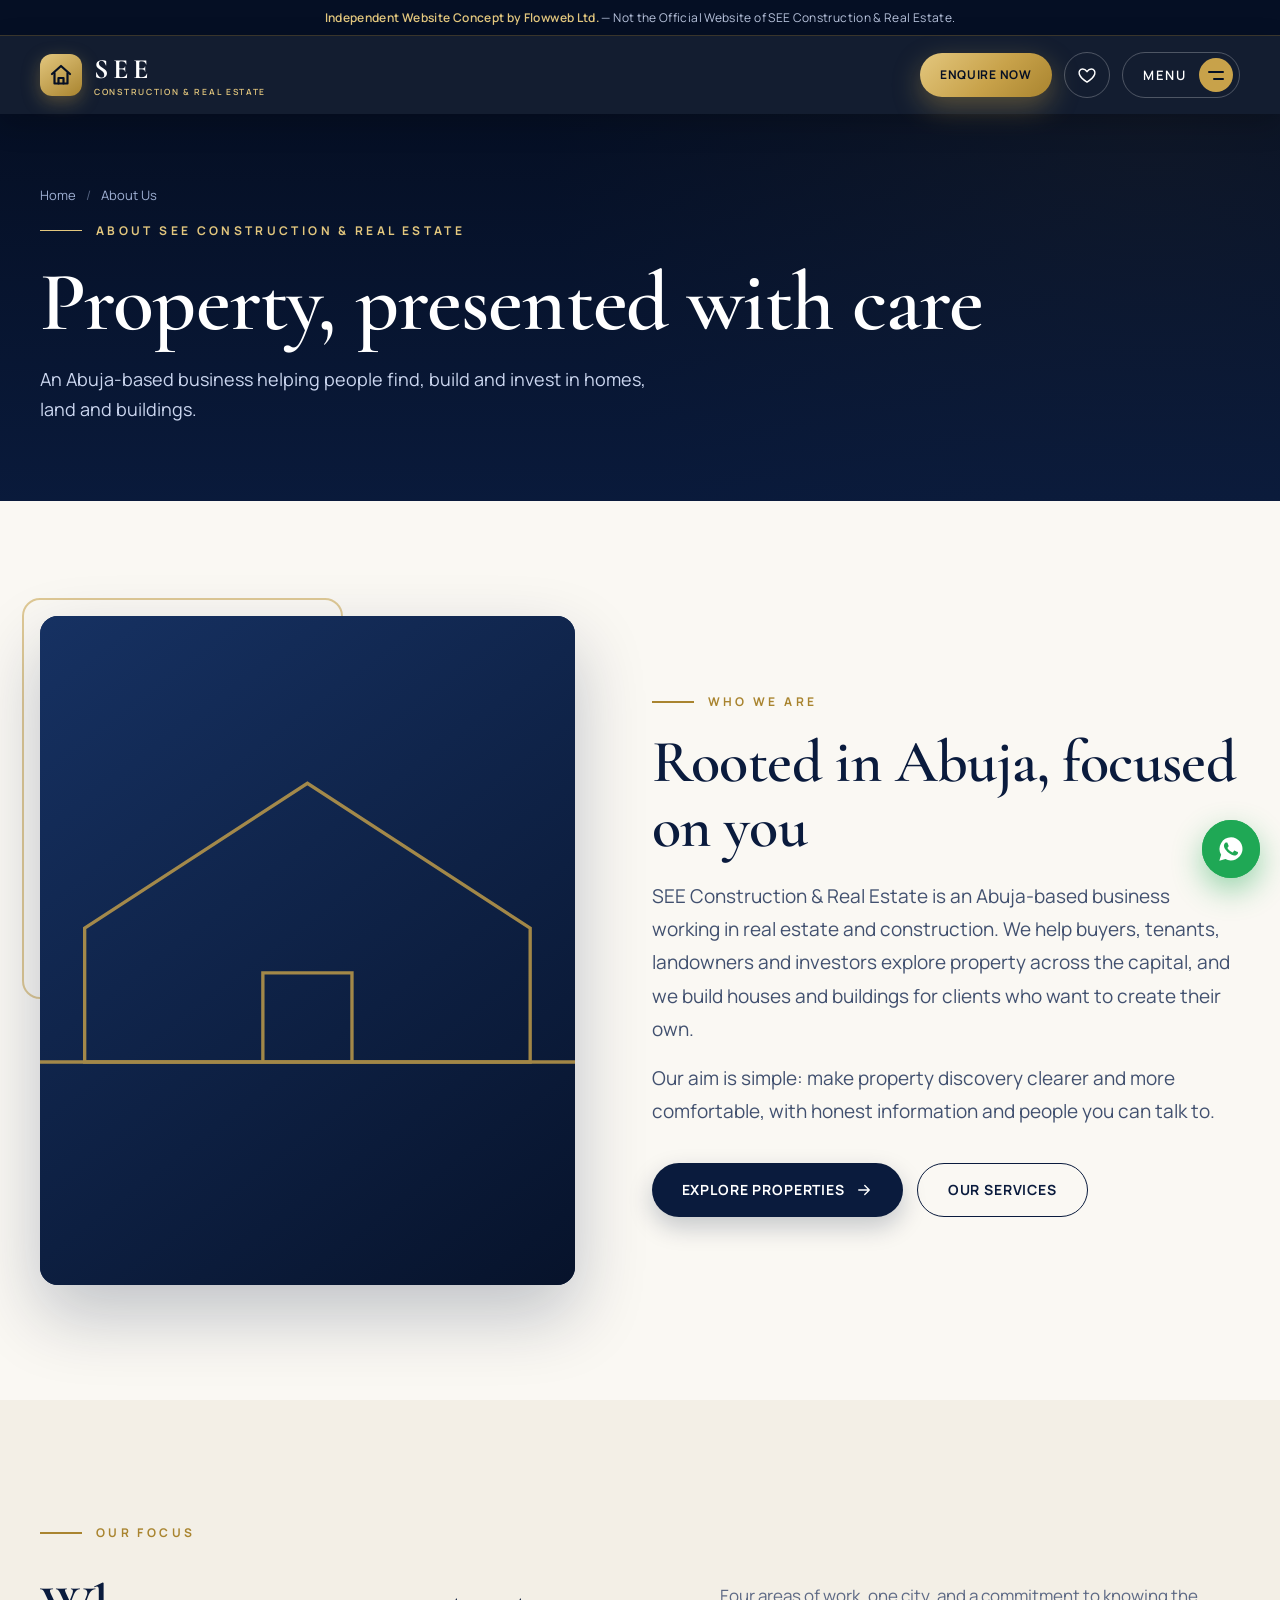
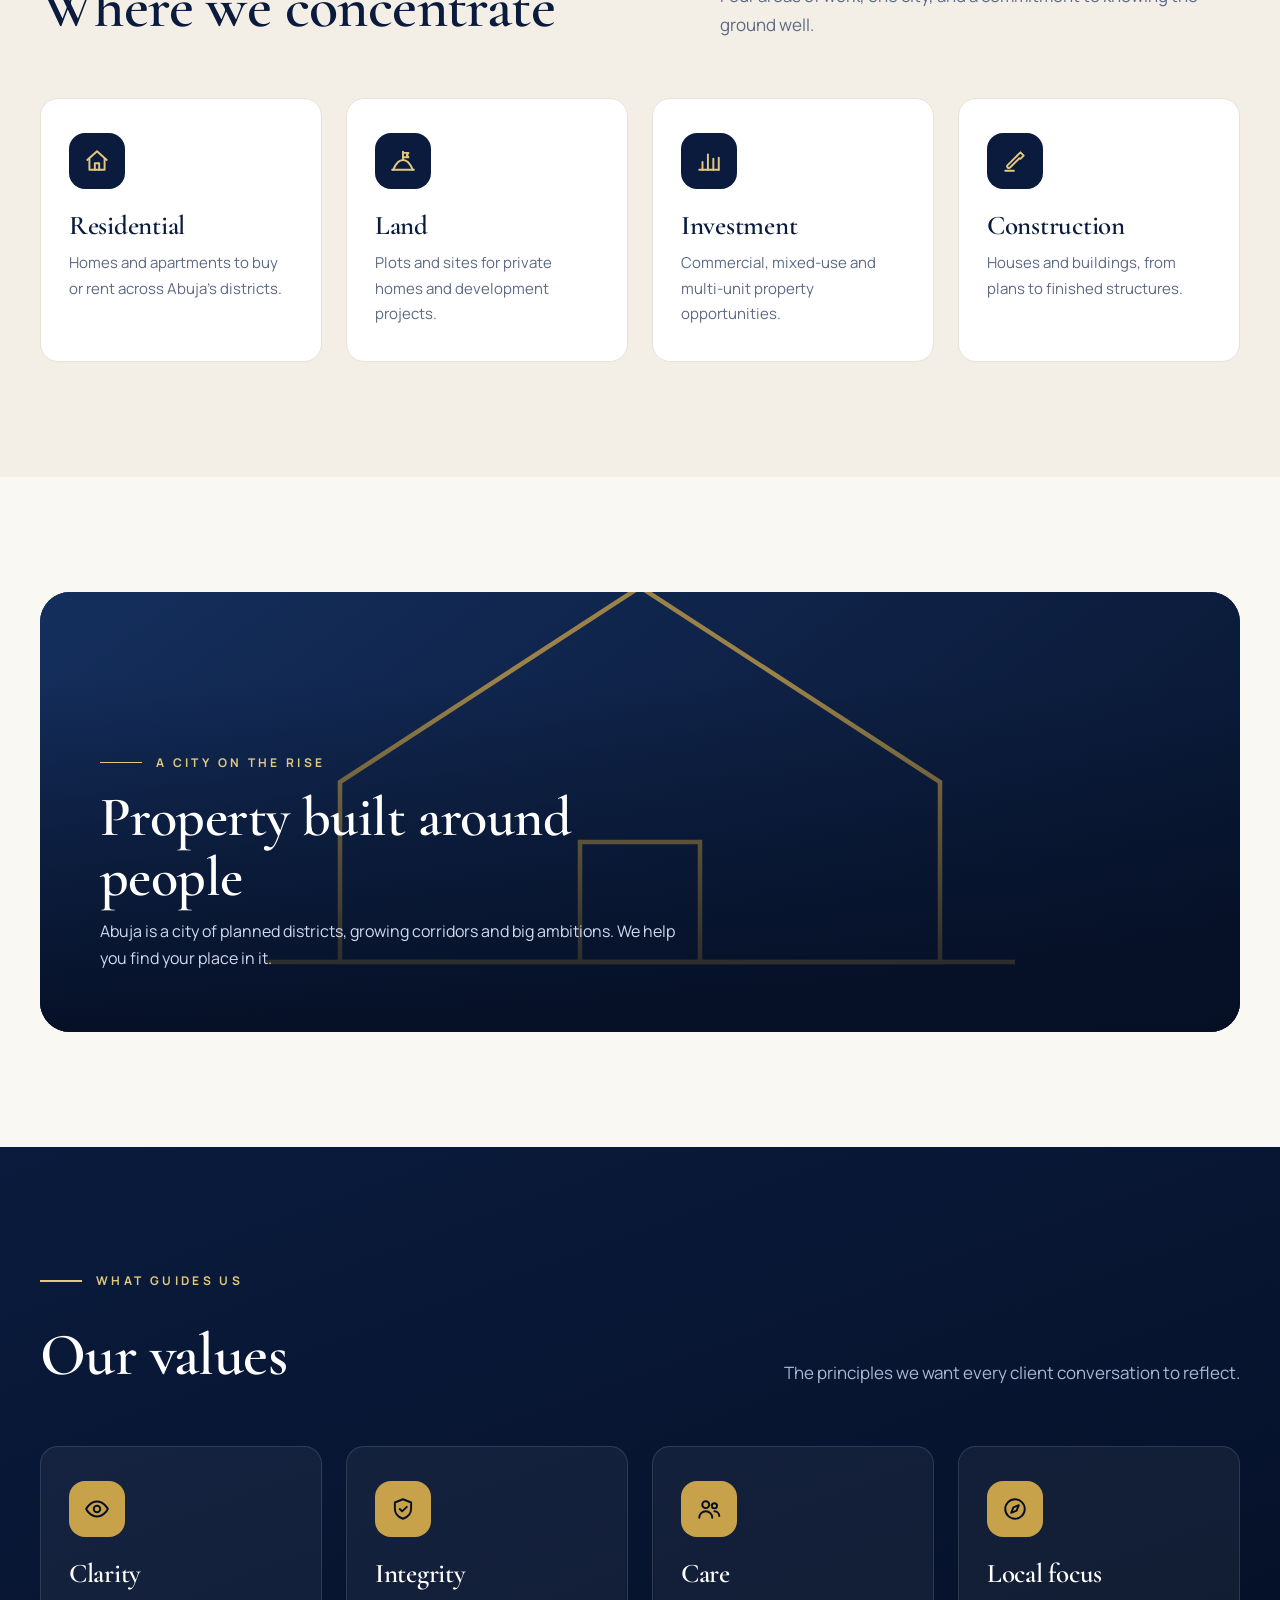
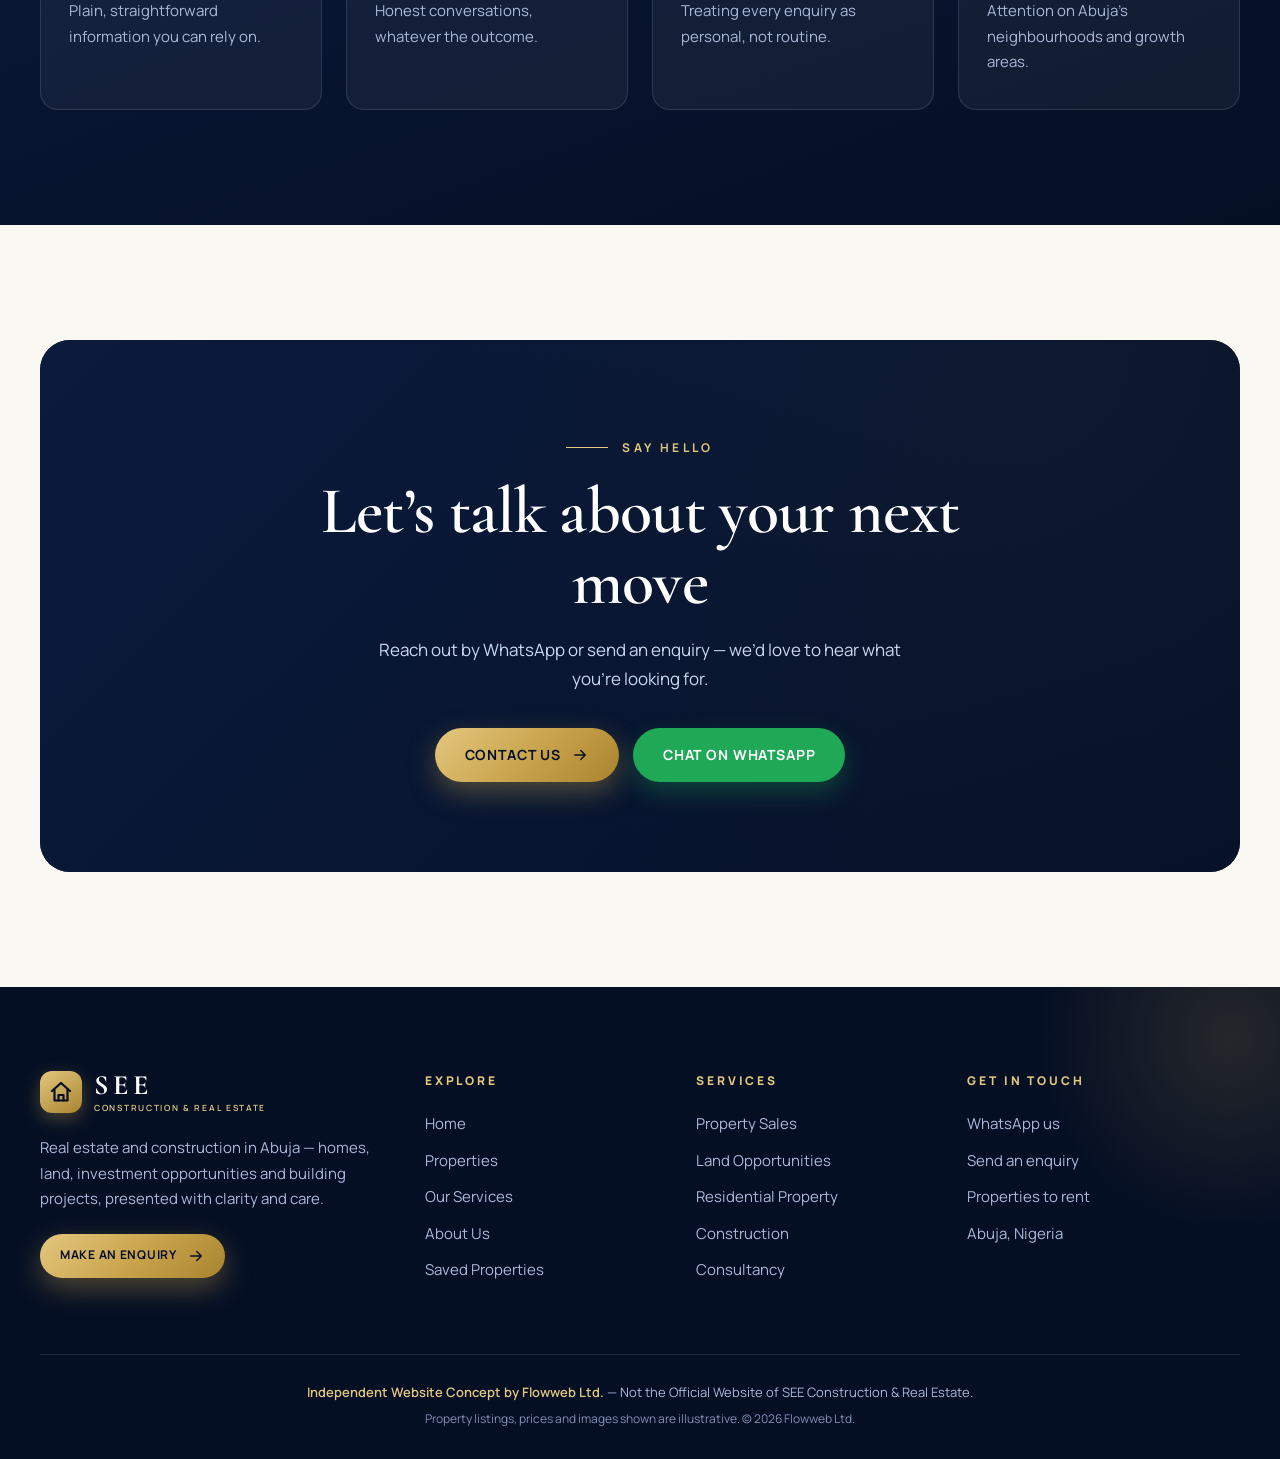
==== about.html @ 0d51b513 "Add SEE Construction & Real Estate website concept Multi-page static site: home, properties, propert" ====
<!doctype html>
<html lang="en">
<head>
<meta charset="utf-8">
<meta name="viewport" content="width=device-width,initial-scale=1,viewport-fit=cover">
<title>About Us — SEE Construction & Real Estate</title>
<meta name="description" content="SEE Construction & Real Estate is an Abuja-focused business covering real estate and the construction of houses and buildings.">
<meta name="theme-color" content="#0a1b3d">
<link rel="preconnect" href="https://fonts.googleapis.com">
<link rel="preconnect" href="https://fonts.gstatic.com" crossorigin>
<link href="https://fonts.googleapis.com/css2?family=Cormorant+Garamond:ital,wght@0,500;0,600;0,700;1,500&family=Manrope:wght@400;500;600;700;800&display=swap" rel="stylesheet">
<link rel="stylesheet" href="assets/css/styles.css">
<script>document.documentElement.classList.add('js')</script>
</head>
<body data-page="about">
<main id="main">

  <section class="page-hero" style="--hero:url('https://images.unsplash.com/photo-1613490493576-7fde63acd811?auto=format&fit=crop&w=1800&q=70')">
    <div class="container">
      <div class="crumbs"><a href="index.html">Home</a><span class="sep">/</span><span>About Us</span></div>
      <span class="eyebrow light">About SEE Construction & Real Estate</span>
      <h1>Property, presented with care</h1>
      <p>An Abuja-based business helping people find, build and invest in homes, land and buildings.</p>
    </div>
  </section>

  <!-- intro -->
  <section class="section">
    <div class="container split">
      <div class="split-media reveal">
        <div class="frame"><img src="https://images.unsplash.com/photo-1600585154340-be6161a56a0c?auto=format&fit=crop&w=1000&q=75" alt="Contemporary home exterior" loading="lazy" onerror="seeImgErr(this)"></div>
      </div>
      <div class="reveal d1">
        <span class="eyebrow">Who we are</span>
        <h2 class="h2" style="margin:18px 0 20px">Rooted in Abuja, focused on you</h2>
        <p class="lead" style="color:#41506f;margin-bottom:16px">SEE Construction &amp; Real Estate is an Abuja-based business working in real estate and construction. We help buyers, tenants, landowners and investors explore property across the capital, and we build houses and buildings for clients who want to create their own.</p>
        <p class="lead" style="color:#41506f">Our aim is simple: make property discovery clearer and more comfortable, with honest information and people you can talk to.</p>
        <div style="margin-top:34px;display:flex;gap:14px;flex-wrap:wrap">
          <a class="btn btn-navy" href="properties.html">Explore properties <i data-icon="arrow" data-cls="arr"></i></a>
          <a class="btn btn-outline" href="services.html">Our services</a>
        </div>
      </div>
    </div>
  </section>

  <!-- focus -->
  <section class="section alt">
    <div class="container">
      <div class="section-head reveal">
        <div><span class="eyebrow">Our focus</span><h2 style="margin-top:16px">Where we concentrate</h2></div>
        <p class="sub">Four areas of work, one city, and a commitment to knowing the ground well.</p>
      </div>
      <div class="values-4">
        <div class="v-card reveal d1"><div class="ico"><i data-icon="home"></i></div><h3>Residential</h3><p>Homes and apartments to buy or rent across Abuja&rsquo;s districts.</p></div>
        <div class="v-card reveal d2"><div class="ico"><i data-icon="land"></i></div><h3>Land</h3><p>Plots and sites for private homes and development projects.</p></div>
        <div class="v-card reveal d3"><div class="ico"><i data-icon="chart"></i></div><h3>Investment</h3><p>Commercial, mixed-use and multi-unit property opportunities.</p></div>
        <div class="v-card reveal d4"><div class="ico"><i data-icon="hammer"></i></div><h3>Construction</h3><p>Houses and buildings, from plans to finished structures.</p></div>
      </div>
    </div>
  </section>

  <!-- banner -->
  <section class="section">
    <div class="container">
      <div class="banner reveal">
        <img src="https://images.unsplash.com/photo-1486406146926-c627a92ad1ab?auto=format&fit=crop&w=1800&q=75" alt="Abuja-style business district architecture" loading="lazy" onerror="seeImgErr(this)">
        <div class="in">
          <span class="eyebrow light">A city on the rise</span>
          <h2>Property built around people</h2>
          <p>Abuja is a city of planned districts, growing corridors and big ambitions. We help you find your place in it.</p>
        </div>
      </div>
    </div>
  </section>

  <!-- values -->
  <section class="section dark">
    <div class="container">
      <div class="section-head reveal">
        <div><span class="eyebrow light">What guides us</span><h2 style="margin-top:16px">Our values</h2></div>
        <p class="sub">The principles we want every client conversation to reflect.</p>
      </div>
      <div class="values-4">
        <div class="v-card reveal d1" style="background:rgba(255,255,255,.05);border-color:rgba(255,255,255,.12)"><div class="ico" style="background:var(--gold);color:var(--navy-950)"><i data-icon="eye"></i></div><h3 style="color:#fff">Clarity</h3><p style="color:#a9b8d8">Plain, straightforward information you can rely on.</p></div>
        <div class="v-card reveal d2" style="background:rgba(255,255,255,.05);border-color:rgba(255,255,255,.12)"><div class="ico" style="background:var(--gold);color:var(--navy-950)"><i data-icon="shield"></i></div><h3 style="color:#fff">Integrity</h3><p style="color:#a9b8d8">Honest conversations, whatever the outcome.</p></div>
        <div class="v-card reveal d3" style="background:rgba(255,255,255,.05);border-color:rgba(255,255,255,.12)"><div class="ico" style="background:var(--gold);color:var(--navy-950)"><i data-icon="users"></i></div><h3 style="color:#fff">Care</h3><p style="color:#a9b8d8">Treating every enquiry as personal, not routine.</p></div>
        <div class="v-card reveal d4" style="background:rgba(255,255,255,.05);border-color:rgba(255,255,255,.12)"><div class="ico" style="background:var(--gold);color:var(--navy-950)"><i data-icon="compass"></i></div><h3 style="color:#fff">Local focus</h3><p style="color:#a9b8d8">Attention on Abuja&rsquo;s neighbourhoods and growth areas.</p></div>
      </div>
    </div>
  </section>

  <section class="section">
    <div class="container">
      <div class="cta reveal" style="--cta-img:url('https://images.unsplash.com/photo-1600596542815-ffad4c1539a9?auto=format&fit=crop&w=1600&q=70')">
        <span class="eyebrow light">Say hello</span>
        <h2>Let&rsquo;s talk about your next move</h2>
        <p>Reach out by WhatsApp or send an enquiry &mdash; we&rsquo;d love to hear what you&rsquo;re looking for.</p>
        <div class="row">
          <a class="btn btn-gold" href="contact.html">Contact us <i data-icon="arrow" data-cls="arr"></i></a>
          <a class="btn btn-wa" data-wa>Chat on WhatsApp</a>
        </div>
      </div>
    </div>
  </section>
</main>
<script src="assets/js/data.js"></script>
<script src="assets/js/app.js"></script>
</body>
</html>
---- assets/css/styles.css ----
/* ==========================================================
   SEE Real Estate — design system
   Navy · White · Warm Gold
   ========================================================== */
:root{
  --navy-950:#050f24;--navy-900:#0a1b3d;--navy-800:#0f2754;--navy-700:#183569;
  --gold:#c8a24a;--gold-300:#e3c77e;--gold-600:#a9842f;
  --ivory:#faf8f3;--sand:#f3efe6;--ink:#0d1930;--muted:#5d6985;--line:#e7e2d6;--white:#fff;
  --radius:18px;--radius-sm:12px;
  --shadow-sm:0 2px 10px rgba(10,27,61,.06);
  --shadow:0 14px 40px rgba(10,27,61,.12);
  --shadow-lg:0 30px 70px rgba(10,27,61,.24);
  --ease:cubic-bezier(.22,.8,.24,1);
  --serif:'Cormorant Garamond',Georgia,'Times New Roman',serif;
  --sans:'Manrope','Segoe UI',system-ui,-apple-system,sans-serif;
  --header-h:78px;
}
*,*::before,*::after{box-sizing:border-box}
html{scroll-behavior:smooth;-webkit-text-size-adjust:100%}
html.no-scroll,html.no-scroll body{overflow:hidden}
body{margin:0;font-family:var(--sans);color:var(--ink);background:var(--ivory);line-height:1.7;-webkit-font-smoothing:antialiased;overflow-x:hidden}
img{max-width:100%;display:block}
a{color:inherit;text-decoration:none}
button{font:inherit;cursor:pointer;border:0;background:none;color:inherit;padding:0}
ul{margin:0;padding:0;list-style:none}
h1,h2,h3,h4{font-family:var(--serif);font-weight:600;line-height:1.08;margin:0;color:var(--navy-900);letter-spacing:-.01em}
p{margin:0}
:focus-visible{outline:2px solid var(--gold);outline-offset:3px;border-radius:6px}
.container{width:min(1200px,calc(100% - 40px));margin-inline:auto}
.sr-only{position:absolute;width:1px;height:1px;overflow:hidden;clip:rect(0 0 0 0)}
svg.i{width:1.15em;height:1.15em;flex:none;fill:none;stroke:currentColor;stroke-width:1.8;stroke-linecap:round;stroke-linejoin:round}

/* ---------- reveal animation ---------- */
html.js .reveal{opacity:0;transform:translateY(26px);transition:opacity .9s var(--ease),transform .9s var(--ease)}
html.js .reveal.in{opacity:1;transform:none}
html.js .reveal.d1{transition-delay:.08s}html.js .reveal.d2{transition-delay:.16s}html.js .reveal.d3{transition-delay:.24s}html.js .reveal.d4{transition-delay:.32s}
@media (prefers-reduced-motion:reduce){
  html{scroll-behavior:auto}
  *{animation-duration:.01ms!important;transition-duration:.01ms!important}
  html.js .reveal{opacity:1;transform:none}
}

/* ---------- notice strip ---------- */
.notice{background:var(--navy-950);color:#b9c4dd;font-size:12px;letter-spacing:.03em;text-align:center;padding:9px 16px;line-height:1.45;border-bottom:1px solid rgba(200,162,74,.28)}
.notice b{color:var(--gold-300);font-weight:600}

/* ---------- header ---------- */
.site-header{position:sticky;top:0;z-index:60;height:var(--header-h);transition:background .45s,box-shadow .45s}
body[data-page=home] .site-header{margin-bottom:calc(var(--header-h) * -1)}
.site-header.solid{background:rgba(5,15,36,.94);-webkit-backdrop-filter:blur(14px);backdrop-filter:blur(14px);box-shadow:0 10px 30px rgba(0,0,0,.2)}
.header-inner{height:100%;display:flex;align-items:center;justify-content:space-between;gap:16px}
.logo{display:flex;align-items:center;gap:12px;color:#fff}
.logo-mark{width:42px;height:42px;border-radius:12px;display:grid;place-items:center;background:linear-gradient(145deg,var(--gold-300),var(--gold-600));color:var(--navy-950);box-shadow:0 6px 18px rgba(200,162,74,.35)}
.logo-mark svg{width:24px;height:24px;fill:none;stroke:currentColor;stroke-width:2.2;stroke-linecap:round;stroke-linejoin:round}
.logo-text{display:flex;flex-direction:column;line-height:1}
.logo-text b{font-family:var(--serif);font-size:28px;letter-spacing:.18em;font-weight:700}
.logo-text small{font-size:9.5px;letter-spacing:.42em;text-transform:uppercase;color:var(--gold-300);margin-top:5px;font-weight:600}
.header-actions{display:flex;align-items:center;gap:12px}
.hdr-saved{position:relative;width:46px;height:46px;border-radius:50%;display:grid;place-items:center;color:#fff;border:1px solid rgba(255,255,255,.25);transition:.3s}
.hdr-saved:hover{border-color:var(--gold);color:var(--gold-300)}
.hdr-saved svg.i{width:20px;height:20px}
.fav-count{position:absolute;top:-4px;right:-4px;min-width:20px;height:20px;border-radius:10px;background:var(--gold);color:var(--navy-950);font-size:11px;font-weight:800;display:grid;place-items:center;padding:0 5px;line-height:1}
.fav-count:empty,.fav-count[data-n="0"]{display:none}
.hdr-cta{display:none}
.menu-btn{display:flex;align-items:center;gap:12px;height:46px;padding:0 6px 0 20px;border-radius:30px;color:#fff;border:1px solid rgba(255,255,255,.25);font-weight:600;font-size:13px;letter-spacing:.14em;text-transform:uppercase;transition:.3s}
.menu-btn:hover{border-color:var(--gold);background:rgba(255,255,255,.06)}
.menu-btn .lines{width:34px;height:34px;border-radius:50%;background:var(--gold);display:grid;place-content:center;gap:5px}
.menu-btn .lines i{display:block;width:16px;height:2px;background:var(--navy-950);border-radius:2px;transition:.35s var(--ease)}
.menu-btn .lines i:nth-child(2){width:11px;margin-left:auto}
.menu-btn:hover .lines i:nth-child(2){width:16px}
@media (max-width:640px){.menu-btn{padding:0 6px}.menu-btn span.t{display:none}}
@media (min-width:900px){.hdr-cta{display:inline-flex}}

/* ---------- drawer ---------- */
.backdrop{position:fixed;inset:0;z-index:90;background:rgba(3,9,24,.66);-webkit-backdrop-filter:blur(5px);backdrop-filter:blur(5px);opacity:0;visibility:hidden;transition:opacity .45s,visibility .45s}
.backdrop.open{opacity:1;visibility:visible}
.drawer{position:fixed;top:0;right:0;z-index:100;height:100vh;height:100dvh;width:min(440px,92vw);background:linear-gradient(165deg,var(--navy-800),var(--navy-950) 70%);color:#fff;transform:translateX(104%);transition:transform .6s var(--ease);display:flex;flex-direction:column;padding:26px 34px 30px;box-shadow:-30px 0 80px rgba(0,0,0,.45);overflow-y:auto;visibility:hidden}
.drawer.open{transform:none;visibility:visible}
.drawer::before{content:"";position:absolute;right:-120px;top:-120px;width:340px;height:340px;border-radius:50%;background:radial-gradient(circle,rgba(200,162,74,.22),transparent 65%);pointer-events:none}
.drawer-top{display:flex;align-items:center;justify-content:space-between;margin-bottom:34px;position:relative}
.drawer-close{width:46px;height:46px;border-radius:50%;border:1px solid rgba(255,255,255,.28);display:grid;place-items:center;transition:.35s var(--ease)}
.drawer-close:hover{background:var(--gold);color:var(--navy-950);border-color:var(--gold);transform:rotate(90deg)}
.drawer nav{position:relative;flex:1}
.drawer nav a{display:flex;align-items:baseline;gap:16px;padding:15px 0;border-bottom:1px solid rgba(255,255,255,.1);font-family:var(--serif);font-size:clamp(28px,6vw,36px);font-weight:500;opacity:0;transform:translateX(30px);transition:opacity .6s var(--ease),transform .6s var(--ease),color .3s,padding .3s}
.drawer nav a small{font-family:var(--sans);font-size:11px;color:var(--gold);letter-spacing:.2em;font-weight:700;min-width:24px}
.drawer nav a:hover,.drawer nav a.active{color:var(--gold-300);padding-left:8px}
.drawer.open nav a{opacity:1;transform:none}
.drawer.open nav a:nth-child(1){transition-delay:.15s,.15s,0s,0s}
.drawer.open nav a:nth-child(2){transition-delay:.21s,.21s,0s,0s}
.drawer.open nav a:nth-child(3){transition-delay:.27s,.27s,0s,0s}
.drawer.open nav a:nth-child(4){transition-delay:.33s,.33s,0s,0s}
.drawer.open nav a:nth-child(5){transition-delay:.39s,.39s,0s,0s}
.drawer.open nav a:nth-child(6){transition-delay:.45s,.45s,0s,0s}
.drawer .fav-count{position:static;display:inline-grid;margin-left:4px;align-self:center}
.drawer-foot{position:relative;margin-top:28px;display:grid;gap:14px}
.drawer-foot p{font-size:13px;color:#9fb0d3}

/* ---------- buttons ---------- */
.btn{display:inline-flex;align-items:center;justify-content:center;gap:10px;height:54px;padding:0 30px;border-radius:40px;font-weight:700;font-size:14px;letter-spacing:.06em;text-transform:uppercase;transition:transform .35s var(--ease),box-shadow .35s,background .35s,color .35s,border-color .35s;white-space:nowrap}
.btn:hover{transform:translateY(-3px)}
.btn svg.i{width:18px;height:18px;transition:transform .35s var(--ease)}
.btn:hover svg.i.arr{transform:translateX(4px)}
.btn-gold{background:linear-gradient(135deg,var(--gold-300),var(--gold) 55%,var(--gold-600));color:var(--navy-950);box-shadow:0 10px 28px rgba(200,162,74,.38)}
.btn-gold:hover{box-shadow:0 16px 36px rgba(200,162,74,.5)}
.btn-navy{background:var(--navy-900);color:#fff;box-shadow:0 10px 24px rgba(10,27,61,.22)}
.btn-navy:hover{background:var(--navy-700)}
.btn-ghost{border:1.5px solid rgba(255,255,255,.55);color:#fff;backdrop-filter:blur(4px)}
.btn-ghost:hover{background:#fff;color:var(--navy-900);border-color:#fff}
.btn-outline{border:1.5px solid var(--navy-900);color:var(--navy-900)}
.btn-outline:hover{background:var(--navy-900);color:#fff}
.btn-wa{background:#1fa855;color:#fff;box-shadow:0 10px 24px rgba(31,168,85,.3)}
.btn-wa:hover{background:#188a45}
.btn-sm{height:44px;padding:0 20px;font-size:12px}
.btn-block{width:100%}

/* ---------- typography blocks ---------- */
.eyebrow{display:inline-flex;align-items:center;gap:14px;font-size:12px;font-weight:700;letter-spacing:.28em;text-transform:uppercase;color:var(--gold-600)}
.eyebrow::before{content:"";width:42px;height:1.5px;background:currentColor}
.eyebrow.light{color:var(--gold-300)}
.section{padding:clamp(70px,9vw,124px) 0}
.section.alt{background:var(--sand)}
.section.dark{background:linear-gradient(160deg,var(--navy-900),var(--navy-950));color:#cdd7ee}
.section.dark h2,.section.dark h3{color:#fff}
.section-head{display:flex;justify-content:space-between;align-items:flex-end;gap:30px;flex-wrap:wrap;margin-bottom:clamp(34px,5vw,58px)}
.section-head .eyebrow{margin-bottom:16px}
.section-head h2,.h2{font-size:clamp(36px,5.4vw,60px)}
.section-head p.sub{max-width:520px;color:var(--muted);font-size:17px}
.section.dark .sub{color:#a9b8d8}
.lead{font-size:clamp(16px,1.6vw,19px);line-height:1.75}

/* ---------- hero ---------- */
.hero{position:relative;min-height:100vh;min-height:100svh;display:flex;flex-direction:column;justify-content:flex-end;color:#fff;overflow:hidden;background:var(--navy-950)}
.hero-slides,.hero-overlay{position:absolute;inset:0}
.slide{position:absolute;inset:0;background-size:cover;background-position:center;background-color:var(--navy-800);opacity:0;transform:scale(1.08);transition:opacity 1.6s ease,transform 9s linear}
.slide.active{opacity:1;transform:scale(1)}
.hero-overlay{background:linear-gradient(180deg,rgba(5,15,36,.78) 0%,rgba(5,15,36,.45) 38%,rgba(5,15,36,.9) 100%),linear-gradient(90deg,rgba(5,15,36,.75),transparent 70%)}
.hero-inner{position:relative;padding-top:calc(var(--header-h) + 70px);padding-bottom:42px;max-width:1200px}
.hero h1{color:#fff;font-size:clamp(46px,8.4vw,104px);max-width:960px;font-weight:600;line-height:.98;margin:22px 0 24px}
.hero h1 em{font-style:italic;color:var(--gold-300);font-weight:500}
.hero .lead{max-width:600px;color:#dbe3f5;margin-bottom:34px}
.hero-actions{display:flex;gap:14px;flex-wrap:wrap}
.hero-anim>*{opacity:0;transform:translateY(30px);animation:rise 1s var(--ease) forwards}
.hero-anim>*:nth-child(1){animation-delay:.15s}.hero-anim>*:nth-child(2){animation-delay:.3s}.hero-anim>*:nth-child(3){animation-delay:.45s}.hero-anim>*:nth-child(4){animation-delay:.6s}
@keyframes rise{to{opacity:1;transform:none}}
.search-wrap{position:relative;padding-bottom:clamp(26px,4vw,48px)}
.search-panel{background:rgba(255,255,255,.97);color:var(--ink);border-radius:26px;padding:22px 22px 24px;box-shadow:var(--shadow-lg);display:grid;gap:18px;animation:rise 1s .8s var(--ease) both}
.seg{display:inline-flex;background:var(--sand);border-radius:40px;padding:4px;gap:2px;width:max-content;max-width:100%}
.seg label{position:relative}
.seg input{position:absolute;opacity:0;inset:0;cursor:pointer}
.seg span{display:block;padding:9px 22px;border-radius:30px;font-size:13px;font-weight:700;letter-spacing:.05em;color:var(--muted);transition:.3s}
.seg input:checked+span{background:var(--navy-900);color:#fff;box-shadow:0 6px 16px rgba(10,27,61,.25)}
.seg input:focus-visible+span{outline:2px solid var(--gold);outline-offset:2px}
.search-grid{display:grid;grid-template-columns:1.3fr 1fr 1fr auto;gap:14px;align-items:end}
@media (max-width:900px){.search-grid{grid-template-columns:1fr 1fr}.search-grid .btn{grid-column:1/-1}}
@media (max-width:560px){.search-grid{grid-template-columns:1fr}}

/* ---------- form fields ---------- */
.field{display:grid;gap:7px;text-align:left}
.field>label{font-size:11px;font-weight:800;letter-spacing:.16em;text-transform:uppercase;color:var(--muted)}
.field input,.field select,.field textarea{width:100%;height:54px;border:1.5px solid var(--line);border-radius:14px;background:#fff;padding:0 16px;font:inherit;font-size:15px;color:var(--ink);transition:border-color .3s,box-shadow .3s;appearance:none;-webkit-appearance:none}
.field select{background-image:url("data:image/svg+xml;utf8,<svg xmlns='http://www.w3.org/2000/svg' width='14' height='14' viewBox='0 0 24 24' fill='none' stroke='%230a1b3d' stroke-width='2.4' stroke-linecap='round' stroke-linejoin='round'><path d='m6 9 6 6 6-6'/></svg>");background-repeat:no-repeat;background-position:right 16px center;padding-right:40px}
.field textarea{height:auto;min-height:140px;padding:14px 16px;resize:vertical}
.field input:focus,.field select:focus,.field textarea:focus{outline:0;border-color:var(--gold);box-shadow:0 0 0 4px rgba(200,162,74,.18)}
.field-icon{position:relative}
.field-icon svg.i{position:absolute;left:16px;top:50%;transform:translateY(-50%);color:var(--muted);pointer-events:none;width:18px;height:18px}
.field-icon input{padding-left:46px}

/* ---------- category cards ---------- */
.cat-grid{display:grid;grid-template-columns:repeat(3,1fr);gap:26px}
@media (max-width:900px){.cat-grid{grid-template-columns:1fr}}
.cat-card{position:relative;border-radius:var(--radius);overflow:hidden;aspect-ratio:4/5;display:flex;align-items:flex-end;color:#fff;box-shadow:var(--shadow);background:var(--navy-800)}
@media (max-width:900px){.cat-card{aspect-ratio:16/11}}
.cat-card img{position:absolute;inset:0;width:100%;height:100%;object-fit:cover;transition:transform 1.2s var(--ease)}
.cat-card::after{content:"";position:absolute;inset:0;background:linear-gradient(180deg,rgba(5,15,36,.05) 30%,rgba(5,15,36,.92));transition:opacity .4s}
.cat-card:hover img{transform:scale(1.07)}
.cat-body{position:relative;z-index:2;padding:30px;width:100%}
.cat-body .ico{width:50px;height:50px;border-radius:14px;background:rgba(255,255,255,.14);-webkit-backdrop-filter:blur(8px);backdrop-filter:blur(8px);display:grid;place-items:center;color:var(--gold-300);margin-bottom:16px;border:1px solid rgba(255,255,255,.2)}
.cat-body .ico svg{width:24px;height:24px}
.cat-body h3{color:#fff;font-size:34px;margin-bottom:8px}
.cat-body p{color:#d3dcf0;font-size:15px;max-width:330px}
.cat-link{display:inline-flex;align-items:center;gap:8px;margin-top:16px;color:var(--gold-300);font-weight:700;font-size:13px;letter-spacing:.12em;text-transform:uppercase}
.cat-link svg{transition:transform .35s var(--ease)}
.cat-card:hover .cat-link svg{transform:translateX(6px)}

/* ---------- property cards ---------- */
.grid-3{display:grid;grid-template-columns:repeat(auto-fill,minmax(min(100%,330px),1fr));gap:28px}
.card{position:relative;background:#fff;border-radius:var(--radius);overflow:hidden;box-shadow:var(--shadow-sm);border:1px solid var(--line);transition:transform .5s var(--ease),box-shadow .5s var(--ease)}
.card:hover{transform:translateY(-8px);box-shadow:var(--shadow)}
.card-media{display:block;position:relative;aspect-ratio:4/3;overflow:hidden;background:var(--navy-800)}
.card-media img{width:100%;height:100%;object-fit:cover;transition:transform 1.1s var(--ease)}
.card:hover .card-media img{transform:scale(1.08)}
.card-media::after{content:"";position:absolute;inset:0;background:linear-gradient(180deg,transparent 55%,rgba(5,15,36,.5))}
.badges{position:absolute;left:14px;top:14px;display:flex;gap:8px;z-index:2}
.badge{padding:6px 13px;border-radius:30px;font-size:11px;font-weight:800;letter-spacing:.1em;text-transform:uppercase;line-height:1.3}
.badge-gold{background:var(--gold);color:var(--navy-950)}
.badge-glass{background:rgba(5,15,36,.55);color:#fff;-webkit-backdrop-filter:blur(8px);backdrop-filter:blur(8px);border:1px solid rgba(255,255,255,.22)}
.fav-btn{width:42px;height:42px;border-radius:50%;display:grid;place-items:center;background:rgba(255,255,255,.95);color:var(--navy-900);box-shadow:0 6px 18px rgba(0,0,0,.18);transition:transform .35s var(--ease),background .3s,color .3s}
.fav-btn:hover{transform:scale(1.1)}
.fav-btn svg{width:20px;height:20px;fill:none;stroke:currentColor;stroke-width:1.9;stroke-linecap:round;stroke-linejoin:round;transition:.3s}
.fav-btn.on{background:var(--gold);color:var(--navy-950)}
.fav-btn.on svg{fill:currentColor}
.fav-btn.pop{animation:pop .5s var(--ease)}
@keyframes pop{40%{transform:scale(1.3)}}
.card>.fav-btn{position:absolute;right:14px;top:14px;z-index:3}
.card-body{padding:22px 24px 24px}
.loc{display:flex;align-items:center;gap:7px;font-size:13px;color:var(--muted);font-weight:600}
.loc svg{color:var(--gold-600);width:16px;height:16px}
.card h3{font-size:27px;margin:8px 0 14px}
.card h3 a:hover{color:var(--navy-700)}
.facts{display:flex;flex-wrap:wrap;gap:8px 18px;font-size:13.5px;color:var(--muted);padding-bottom:16px;border-bottom:1px solid var(--line)}
.facts li{display:flex;align-items:center;gap:7px}
.facts svg{color:var(--navy-700);width:17px;height:17px}
.card-foot{display:flex;align-items:center;justify-content:space-between;gap:12px;padding-top:16px}
.price{font-family:var(--serif);font-size:25px;font-weight:700;color:var(--navy-900);line-height:1.1}
.price small{font-family:var(--sans);font-size:12px;color:var(--muted);font-weight:600;margin-left:3px}
.price.enq{font-size:19px;color:var(--gold-600);font-style:italic}

/* ---------- districts ---------- */
.chips{display:flex;flex-wrap:wrap;gap:12px}
.chip{display:inline-flex;align-items:center;gap:8px;padding:12px 22px;border-radius:40px;background:#fff;border:1.5px solid var(--line);font-weight:700;font-size:14px;color:var(--navy-900);transition:.35s var(--ease)}
.chip:hover,.chip.on{background:var(--navy-900);color:#fff;border-color:var(--navy-900);transform:translateY(-3px);box-shadow:0 10px 22px rgba(10,27,61,.2)}
.chip svg{color:var(--gold-600);width:16px;height:16px}
.chip:hover svg,.chip.on svg{color:var(--gold-300)}

/* ---------- value / features ---------- */
.split{display:grid;grid-template-columns:1fr 1.1fr;gap:clamp(36px,6vw,90px);align-items:center}
@media (max-width:900px){.split{grid-template-columns:1fr}}
.split.rev .split-media{order:2}
@media (max-width:900px){.split.rev .split-media{order:0}}
.split-media{position:relative}
.split-media .frame{border-radius:var(--radius);overflow:hidden;aspect-ratio:4/5;box-shadow:var(--shadow-lg);background:var(--navy-800)}
.split-media .frame img{width:100%;height:100%;object-fit:cover}
.split-media::before{content:"";position:absolute;inset:-18px auto auto -18px;width:60%;height:60%;border:2px solid var(--gold);border-radius:var(--radius);z-index:-1;opacity:.55}
.float-tag{position:absolute;right:-14px;bottom:30px;background:var(--navy-900);color:#fff;border-radius:16px;padding:18px 22px;box-shadow:var(--shadow);max-width:240px;border:1px solid rgba(200,162,74,.4)}
.float-tag b{display:block;font-family:var(--serif);font-size:24px;color:var(--gold-300);line-height:1.1;margin-bottom:4px}
.float-tag span{font-size:13px;color:#b9c6e4}
@media (max-width:560px){.float-tag{right:10px;left:10px;max-width:none}}
.value-grid{display:grid;grid-template-columns:repeat(2,1fr);gap:22px;margin-top:34px}
@media (max-width:560px){.value-grid{grid-template-columns:1fr}}
.value{display:flex;gap:16px}
.value .ico{width:52px;height:52px;flex:none;border-radius:16px;background:rgba(200,162,74,.14);border:1px solid rgba(200,162,74,.4);display:grid;place-items:center;color:var(--gold-600)}
.section.dark .value .ico{color:var(--gold-300)}
.value h4{font-size:23px;margin-bottom:4px}
.section.dark .value h4{color:#fff}
.value p{font-size:14.5px;color:var(--muted)}
.section.dark .value p{color:#a9b8d8}
.values-4{display:grid;grid-template-columns:repeat(4,1fr);gap:24px}
@media (max-width:1000px){.values-4{grid-template-columns:repeat(2,1fr)}}
@media (max-width:560px){.values-4{grid-template-columns:1fr}}
.v-card{background:#fff;border:1px solid var(--line);border-radius:var(--radius);padding:34px 28px;transition:.5s var(--ease);position:relative;overflow:hidden}
.v-card::after{content:"";position:absolute;left:0;top:0;height:3px;width:0;background:var(--gold);transition:width .6s var(--ease)}
.v-card:hover{transform:translateY(-8px);box-shadow:var(--shadow)}
.v-card:hover::after{width:100%}
.v-card .ico{width:56px;height:56px;border-radius:16px;background:var(--navy-900);color:var(--gold-300);display:grid;place-items:center;margin-bottom:22px}
.v-card .ico svg{width:26px;height:26px}
.v-card h3{font-size:27px;margin-bottom:10px}
.v-card p{color:var(--muted);font-size:15px}

/* ---------- steps ---------- */
.steps{display:grid;gap:0;margin-top:30px}
.step{display:grid;grid-template-columns:64px 1fr;gap:20px;padding:24px 0;border-top:1px solid var(--line)}
.step:last-child{border-bottom:1px solid var(--line)}
.step .n{font-family:var(--serif);font-size:48px;color:var(--gold);line-height:1;font-weight:500}
.step h4{font-size:25px;margin-bottom:4px}
.step p{color:var(--muted);font-size:15px}

/* ---------- CTA band ---------- */
.cta{position:relative;border-radius:30px;overflow:hidden;padding:clamp(44px,7vw,92px) clamp(26px,6vw,80px);color:#fff;background:var(--navy-900);isolation:isolate;text-align:center}
.cta::before{content:"";position:absolute;inset:0;z-index:-2;background:var(--cta-img,none) center/cover}
.cta::after{content:"";position:absolute;inset:0;z-index:-1;background:linear-gradient(135deg,rgba(10,27,61,.93),rgba(5,15,36,.88)),radial-gradient(circle at 85% 10%,rgba(200,162,74,.35),transparent 55%)}
.cta h2{color:#fff;font-size:clamp(36px,5.6vw,66px);max-width:780px;margin:18px auto 18px}
.cta p{max-width:560px;margin:0 auto 34px;color:#cbd6ef;font-size:17px}
.cta .row{display:flex;justify-content:center;gap:14px;flex-wrap:wrap}

/* ---------- page hero (inner) ---------- */
.page-hero{position:relative;background:var(--navy-950);color:#fff;padding:calc(var(--header-h) * 0 + 70px) 0 76px;overflow:hidden;isolation:isolate}
.page-hero::before{content:"";position:absolute;inset:0;z-index:-2;background:var(--hero,none) center/cover;opacity:.5}
.page-hero::after{content:"";position:absolute;inset:0;z-index:-1;background:linear-gradient(180deg,rgba(5,15,36,.82),rgba(10,27,61,.92)),radial-gradient(circle at 90% 0%,rgba(200,162,74,.28),transparent 50%)}
.page-hero h1{color:#fff;font-size:clamp(42px,7vw,84px);margin:16px 0 16px}
.page-hero p{max-width:620px;color:#cbd6ef;font-size:18px}
.crumbs{display:flex;gap:10px;align-items:center;font-size:13px;color:#9fb0d3;margin-bottom:6px;flex-wrap:wrap}
.crumbs a:hover{color:var(--gold-300)}
.crumbs span.sep{opacity:.5}

/* ---------- filters ---------- */
.filters{background:#fff;border:1px solid var(--line);border-radius:22px;padding:22px;box-shadow:var(--shadow);margin-top:-46px;position:relative;z-index:5;display:grid;gap:18px}
.filter-grid{display:grid;grid-template-columns:1.6fr repeat(4,1fr);gap:14px}
@media (max-width:1100px){.filter-grid{grid-template-columns:repeat(3,1fr)}.filter-grid .field:first-child{grid-column:1/-1}}
@media (max-width:640px){.filter-grid{grid-template-columns:1fr 1fr}}
@media (max-width:420px){.filter-grid{grid-template-columns:1fr}}
.filter-top{display:flex;justify-content:space-between;align-items:center;gap:14px;flex-wrap:wrap}
.type-tabs{display:flex;gap:8px;flex-wrap:wrap}
.tab{padding:10px 20px;border-radius:30px;font-size:13px;font-weight:700;color:var(--muted);background:var(--sand);transition:.3s}
.tab:hover{color:var(--navy-900)}
.tab.on{background:var(--navy-900);color:#fff}
.results-bar{display:flex;justify-content:space-between;align-items:center;gap:12px;margin:44px 0 28px;flex-wrap:wrap}
.results-bar h2{font-size:34px}
.link-btn{font-weight:700;font-size:13px;letter-spacing:.1em;text-transform:uppercase;color:var(--navy-700);border-bottom:1.5px solid var(--gold);padding-bottom:2px}
.link-btn:hover{color:var(--gold-600)}
.empty{text-align:center;padding:70px 24px;background:#fff;border:1.5px dashed var(--line);border-radius:var(--radius);max-width:640px;margin:20px auto}
.empty .ico{width:72px;height:72px;border-radius:50%;background:var(--sand);color:var(--gold-600);display:grid;place-items:center;margin:0 auto 20px}
.empty .ico svg{width:32px;height:32px}
.empty h3{font-size:34px;margin-bottom:10px}
.empty p{color:var(--muted);margin-bottom:24px}

/* ---------- property detail ---------- */
.detail-top{padding:34px 0 24px}
.detail-top .crumbs{color:var(--muted)}
.detail-top .crumbs a:hover{color:var(--navy-900)}
.detail-title{display:flex;justify-content:space-between;align-items:flex-end;gap:24px;flex-wrap:wrap;margin-top:14px}
.detail-title h1{font-size:clamp(38px,6vw,68px);margin:12px 0 10px}
.badges.inline{position:static}
.detail-price{text-align:right}
.detail-price .price{font-size:clamp(30px,4vw,44px)}
.gallery{display:grid;gap:14px}
.g-main{position:relative;border-radius:var(--radius);overflow:hidden;aspect-ratio:16/9;background:var(--navy-800);box-shadow:var(--shadow);cursor:zoom-in}
@media (max-width:640px){.g-main{aspect-ratio:4/3}}
.g-main img{width:100%;height:100%;object-fit:cover;transition:opacity .5s,transform 1.2s var(--ease)}
.g-main:hover img{transform:scale(1.03)}
.g-arrow{position:absolute;top:50%;transform:translateY(-50%);width:50px;height:50px;border-radius:50%;background:rgba(255,255,255,.95);color:var(--navy-900);display:grid;place-items:center;box-shadow:0 8px 22px rgba(0,0,0,.25);transition:.3s;z-index:3}
.g-arrow:hover{background:var(--gold)}
.g-arrow.prev{left:16px}.g-arrow.next{right:16px}
.g-count{position:absolute;right:16px;bottom:16px;background:rgba(5,15,36,.65);-webkit-backdrop-filter:blur(8px);backdrop-filter:blur(8px);color:#fff;border-radius:30px;padding:6px 14px;font-size:13px;font-weight:700;z-index:3}
.g-thumbs{display:grid;grid-template-columns:repeat(4,1fr);gap:12px}
.g-thumb{border-radius:14px;overflow:hidden;aspect-ratio:16/10;opacity:.62;border:2px solid transparent;transition:.35s;background:var(--navy-800)}
.g-thumb img{width:100%;height:100%;object-fit:cover}
.g-thumb:hover{opacity:1}
.g-thumb.on{opacity:1;border-color:var(--gold)}
.detail-grid{display:grid;grid-template-columns:1fr 380px;gap:clamp(30px,5vw,64px);margin-top:46px;align-items:start}
@media (max-width:1000px){.detail-grid{grid-template-columns:1fr}}
.panel{background:#fff;border:1px solid var(--line);border-radius:var(--radius);padding:30px;box-shadow:var(--shadow-sm)}
.detail-main h2{font-size:34px;margin-bottom:14px}
.detail-main .block{margin-bottom:44px}
.detail-main .block>p{color:#41506f;font-size:17px;margin-bottom:12px}
.key-facts{display:grid;grid-template-columns:repeat(auto-fit,minmax(130px,1fr));gap:14px}
.kf{background:var(--sand);border-radius:14px;padding:18px}
.kf svg{color:var(--gold-600);width:22px;height:22px;margin-bottom:8px}
.kf b{display:block;font-family:var(--serif);font-size:24px;color:var(--navy-900);line-height:1.1}
.kf span{font-size:12px;letter-spacing:.1em;text-transform:uppercase;color:var(--muted);font-weight:700}
.feature-list{display:grid;grid-template-columns:repeat(2,1fr);gap:12px 24px}
@media (max-width:560px){.feature-list{grid-template-columns:1fr}}
.feature-list li{display:flex;align-items:center;gap:12px;font-size:15.5px;padding:10px 0;border-bottom:1px solid var(--line)}
.feature-list svg{color:var(--gold-600);width:20px;height:20px}
.enquiry-card{position:sticky;top:calc(var(--header-h) + 20px);background:linear-gradient(165deg,var(--navy-800),var(--navy-950));color:#fff;border-radius:var(--radius);padding:32px;box-shadow:var(--shadow-lg);display:grid;gap:14px;border:1px solid rgba(200,162,74,.35)}
.enquiry-card h3{color:#fff;font-size:30px}
.enquiry-card p{color:#b4c2e0;font-size:15px}
.enquiry-card .price{color:var(--gold-300);font-size:34px}
.enquiry-card .price.enq{font-size:26px}
.enquiry-card .btn-ghost{height:50px}
.save-row{display:flex;align-items:center;justify-content:center;gap:10px;color:#fff;border:1.5px solid rgba(255,255,255,.35);border-radius:40px;height:50px;font-weight:700;font-size:13px;letter-spacing:.08em;text-transform:uppercase;transition:.3s}
.save-row:hover{border-color:var(--gold)}
.save-row.on{background:var(--gold);color:var(--navy-950);border-color:var(--gold)}
.save-row svg{width:19px;height:19px;fill:none;stroke:currentColor;stroke-width:1.9}
.save-row.on svg{fill:currentColor}

/* ---------- lightbox ---------- */
.lightbox{position:fixed;inset:0;z-index:200;background:rgba(3,9,24,.94);display:grid;place-items:center;opacity:0;visibility:hidden;transition:.4s}
.lightbox.open{opacity:1;visibility:visible}
.lightbox img{max-width:min(1200px,92vw);max-height:84vh;border-radius:14px;box-shadow:var(--shadow-lg)}
.lightbox .g-arrow.prev{left:18px}.lightbox .g-arrow.next{right:18px}
.lb-close{position:absolute;right:18px;top:18px;width:48px;height:48px;border-radius:50%;background:rgba(255,255,255,.14);color:#fff;display:grid;place-items:center;transition:.3s;z-index:5}
.lb-close:hover{background:var(--gold);color:var(--navy-950)}

/* ---------- services ---------- */
.subnav{position:sticky;top:var(--header-h);z-index:30;background:rgba(250,248,243,.94);-webkit-backdrop-filter:blur(12px);backdrop-filter:blur(12px);border-bottom:1px solid var(--line)}
.subnav .container{display:flex;gap:10px;overflow-x:auto;padding:14px 0;scrollbar-width:none}
.subnav .container::-webkit-scrollbar{display:none}
.subnav a{flex:none;padding:9px 20px;border-radius:30px;font-size:13px;font-weight:700;color:var(--navy-900);background:#fff;border:1.5px solid var(--line);transition:.3s}
.subnav a:hover{background:var(--navy-900);color:#fff;border-color:var(--navy-900)}
.svc{scroll-margin-top:calc(var(--header-h) + 70px)}
.svc-list{display:grid;gap:12px;margin:24px 0 30px}
.svc-list li{display:flex;gap:12px;align-items:flex-start;color:#3d4c6c}
.svc-list svg{color:var(--gold-600);margin-top:4px;flex:none}
.svc-num{font-family:var(--serif);font-size:72px;line-height:.8;color:rgba(200,162,74,.55);font-weight:500;display:block;margin-bottom:6px}
.svc h2{font-size:clamp(36px,4.6vw,54px);margin-bottom:16px}
.svc .lead{color:#41506f}
.svc-note{font-size:13px;color:var(--muted);font-style:italic;margin-top:-10px;margin-bottom:26px}
.svc+.svc{margin-top:clamp(70px,9vw,120px)}

/* ---------- about ---------- */
.banner{position:relative;border-radius:30px;overflow:hidden;min-height:440px;display:flex;align-items:flex-end;color:#fff;isolation:isolate;background:var(--navy-800)}
.banner img{position:absolute;inset:0;width:100%;height:100%;object-fit:cover;z-index:-2}
.banner::after{content:"";position:absolute;inset:0;z-index:-1;background:linear-gradient(180deg,rgba(5,15,36,.05) 20%,rgba(5,15,36,.92))}
.banner .in{padding:clamp(28px,5vw,60px);max-width:720px}
.banner h2{color:#fff;font-size:clamp(34px,5vw,56px);margin:14px 0 10px}
.banner p{color:#d1daf0}

/* ---------- contact ---------- */
.contact-grid{display:grid;grid-template-columns:1.15fr .85fr;gap:clamp(28px,4vw,56px);align-items:start}
@media (max-width:960px){.contact-grid{grid-template-columns:1fr}}
.form-card{background:#fff;border:1px solid var(--line);border-radius:26px;padding:clamp(24px,4vw,44px);box-shadow:var(--shadow)}
.form-card h2{font-size:clamp(32px,4vw,44px);margin-bottom:8px}
.form-card>p{color:var(--muted);margin-bottom:26px}
.form-grid{display:grid;grid-template-columns:1fr 1fr;gap:16px}
.form-grid .full{grid-column:1/-1}
@media (max-width:560px){.form-grid{grid-template-columns:1fr}}
.form-success{display:none;margin-top:20px;background:rgba(31,168,85,.09);border:1.5px solid rgba(31,168,85,.45);border-radius:16px;padding:18px 20px;color:#14663a;font-size:15px}
.form-success.show{display:block;animation:rise .6s var(--ease)}
.form-success .btn{margin-top:14px}
.info-card{display:flex;gap:18px;align-items:flex-start;background:#fff;border:1px solid var(--line);border-radius:var(--radius);padding:24px;transition:.4s var(--ease)}
a.info-card:hover{transform:translateY(-5px);box-shadow:var(--shadow);border-color:var(--gold)}
.info-card .ico{width:52px;height:52px;border-radius:15px;flex:none;background:var(--navy-900);color:var(--gold-300);display:grid;place-items:center}
.info-card .ico.wa{background:#1fa855;color:#fff}
.info-card h4{font-size:23px;margin-bottom:2px}
.info-card p{font-size:14.5px;color:var(--muted)}
.info-stack{display:grid;gap:16px}
.map-card{border-radius:var(--radius);overflow:hidden;position:relative;min-height:240px;background:linear-gradient(135deg,var(--navy-800),var(--navy-950));color:#fff;display:grid;place-items:center;text-align:center;padding:30px;border:1px solid rgba(200,162,74,.3)}
.map-card::before{content:"";position:absolute;inset:0;background-image:linear-gradient(rgba(255,255,255,.05) 1px,transparent 1px),linear-gradient(90deg,rgba(255,255,255,.05) 1px,transparent 1px);background-size:34px 34px;mask-image:radial-gradient(circle,#000 30%,transparent 78%);-webkit-mask-image:radial-gradient(circle,#000 30%,transparent 78%)}
.map-card>*{position:relative}
.pin{width:58px;height:58px;border-radius:50% 50% 50% 0;transform:rotate(-45deg);background:var(--gold);display:grid;place-items:center;margin:0 auto 22px;box-shadow:0 0 0 10px rgba(200,162,74,.18)}
.pin i{width:18px;height:18px;border-radius:50%;background:var(--navy-950)}
.map-card h4{color:#fff;font-size:28px;margin-bottom:4px}
.map-card p{color:#b4c2e0;font-size:14.5px}

/* ---------- saved ---------- */
.saved-bar{display:flex;gap:12px;flex-wrap:wrap}

/* ---------- footer ---------- */
.site-footer{background:var(--navy-950);color:#a9b8d8;padding:84px 0 0;margin-top:0;position:relative;overflow:hidden}
.site-footer::before{content:"";position:absolute;right:-160px;top:-160px;width:420px;height:420px;border-radius:50%;background:radial-gradient(circle,rgba(200,162,74,.16),transparent 65%)}
.foot-grid{display:grid;grid-template-columns:1.5fr 1fr 1fr 1.2fr;gap:44px;position:relative}
@media (max-width:960px){.foot-grid{grid-template-columns:1fr 1fr}}
@media (max-width:560px){.foot-grid{grid-template-columns:1fr}}
.foot-grid h5{font-family:var(--sans);font-size:12px;letter-spacing:.24em;text-transform:uppercase;color:var(--gold-300);margin:0 0 20px;font-weight:800}
.foot-grid li{margin-bottom:11px;font-size:15px}
.foot-grid a:hover{color:var(--gold-300)}
.foot-brand p{margin:22px 0;max-width:340px;font-size:15px}
.foot-bottom{margin-top:60px;border-top:1px solid rgba(255,255,255,.1);padding:26px 0 30px;font-size:13px;display:flex;flex-direction:column;gap:6px;text-align:center;position:relative}
.foot-bottom b{color:var(--gold-300);font-weight:600}
.foot-bottom small{color:#7f90b6;font-size:12px}

/* ---------- floating whatsapp + toast ---------- */
.fab{position:fixed;right:20px;bottom:22px;z-index:70;width:58px;height:58px;border-radius:50%;background:#1fa855;color:#fff;display:grid;place-items:center;box-shadow:0 12px 30px rgba(31,168,85,.45);transition:.35s var(--ease)}
.fab:hover{transform:scale(1.1) translateY(-3px)}
.fab svg{width:28px;height:28px;fill:currentColor;stroke:none}
.fab::after{content:"";position:absolute;inset:0;border-radius:50%;border:2px solid #1fa855;animation:ping 2.6s infinite}
@keyframes ping{0%{transform:scale(1);opacity:.7}100%{transform:scale(1.7);opacity:0}}
.toast{position:fixed;left:50%;bottom:28px;z-index:120;transform:translate(-50%,30px);background:var(--navy-900);color:#fff;border:1px solid rgba(200,162,74,.5);padding:14px 20px;border-radius:40px;box-shadow:var(--shadow-lg);display:flex;align-items:center;gap:14px;font-size:14px;font-weight:600;opacity:0;visibility:hidden;transition:.5s var(--ease);max-width:calc(100vw - 32px)}
.toast.show{opacity:1;visibility:visible;transform:translate(-50%,0)}
.toast a{color:var(--gold-300);font-weight:800;border-bottom:1px solid currentColor;white-space:nowrap}
.toast svg{color:var(--gold-300);flex:none}
@media (max-width:640px){.fab{bottom:88px}.toast{bottom:22px}}

/* longer wordmark */
.logo-text small{letter-spacing:.2em;font-size:8.5px;white-space:nowrap}
@media (max-width:480px){.logo-text small{letter-spacing:.1em;font-size:7.5px}.logo-text b{font-size:25px}.logo{gap:9px}.logo-mark{width:38px;height:38px}}
@media (max-width:400px){.hdr-saved{display:none}}
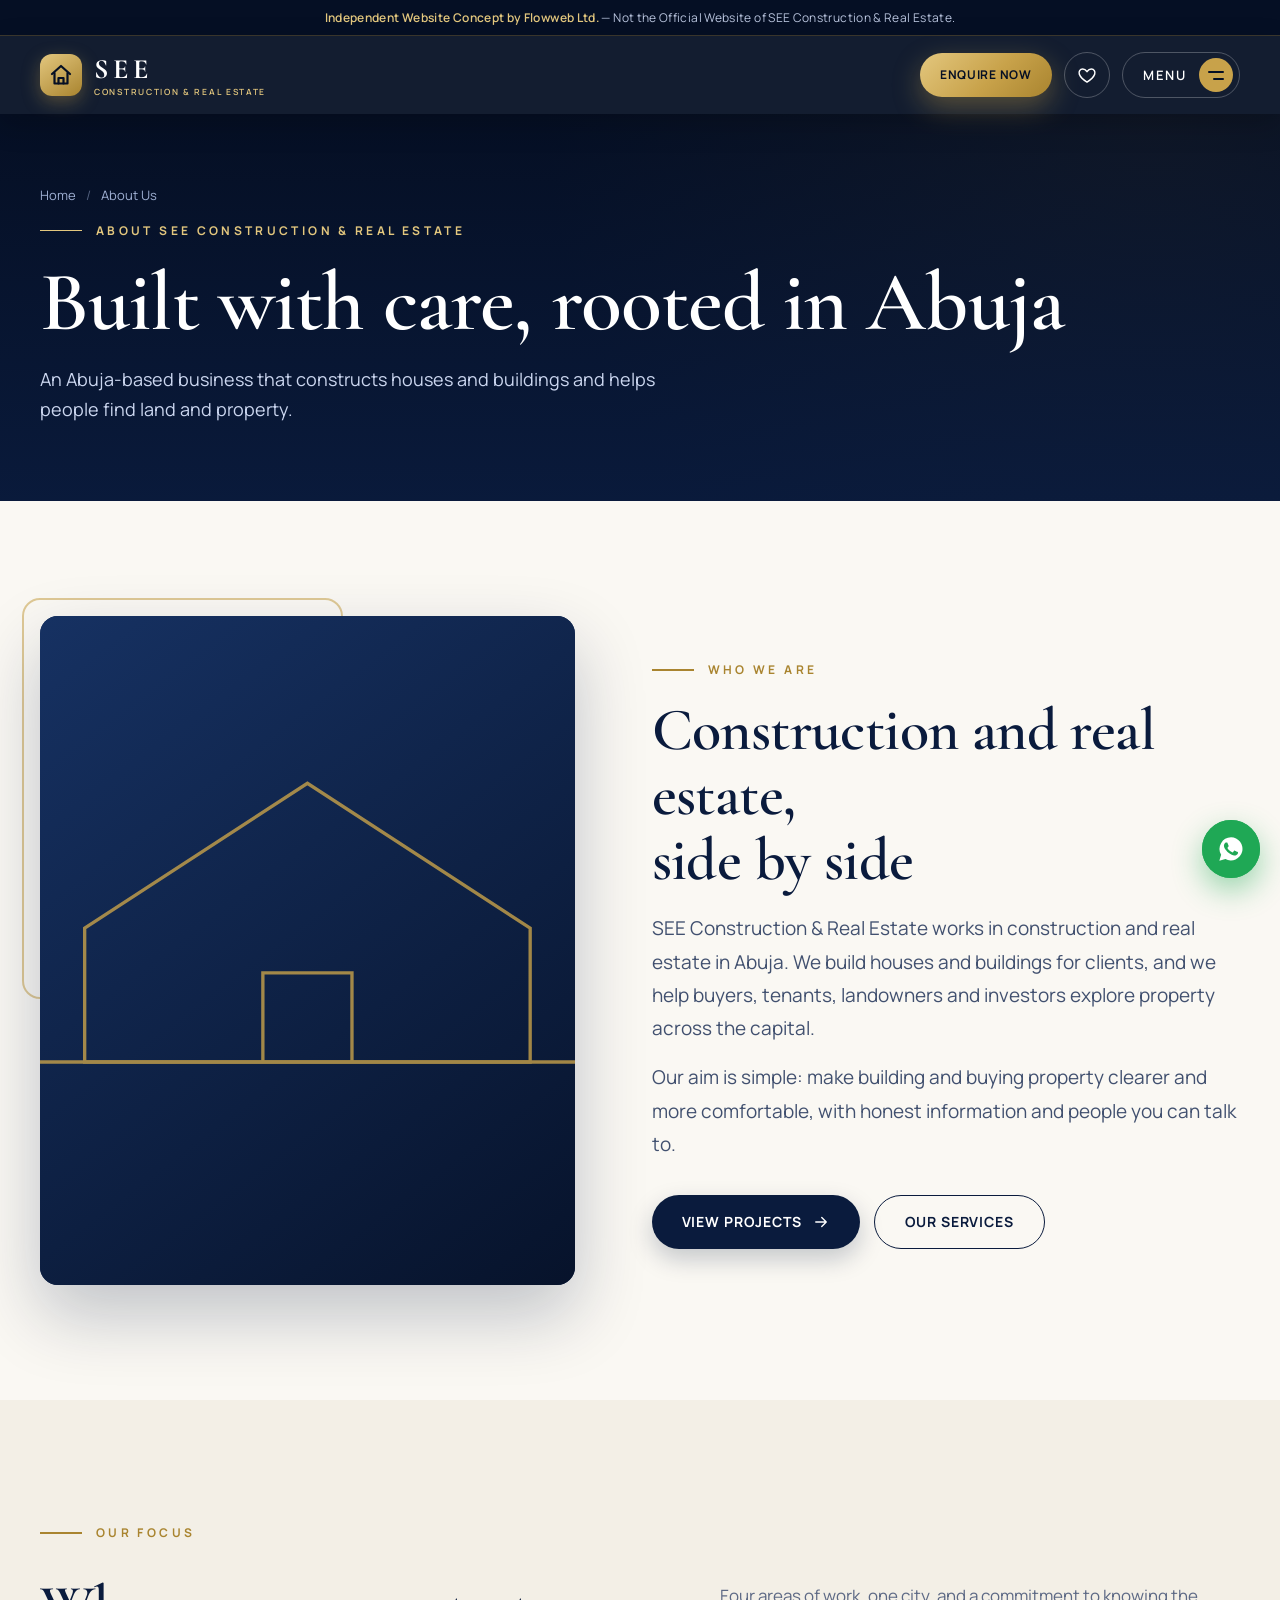
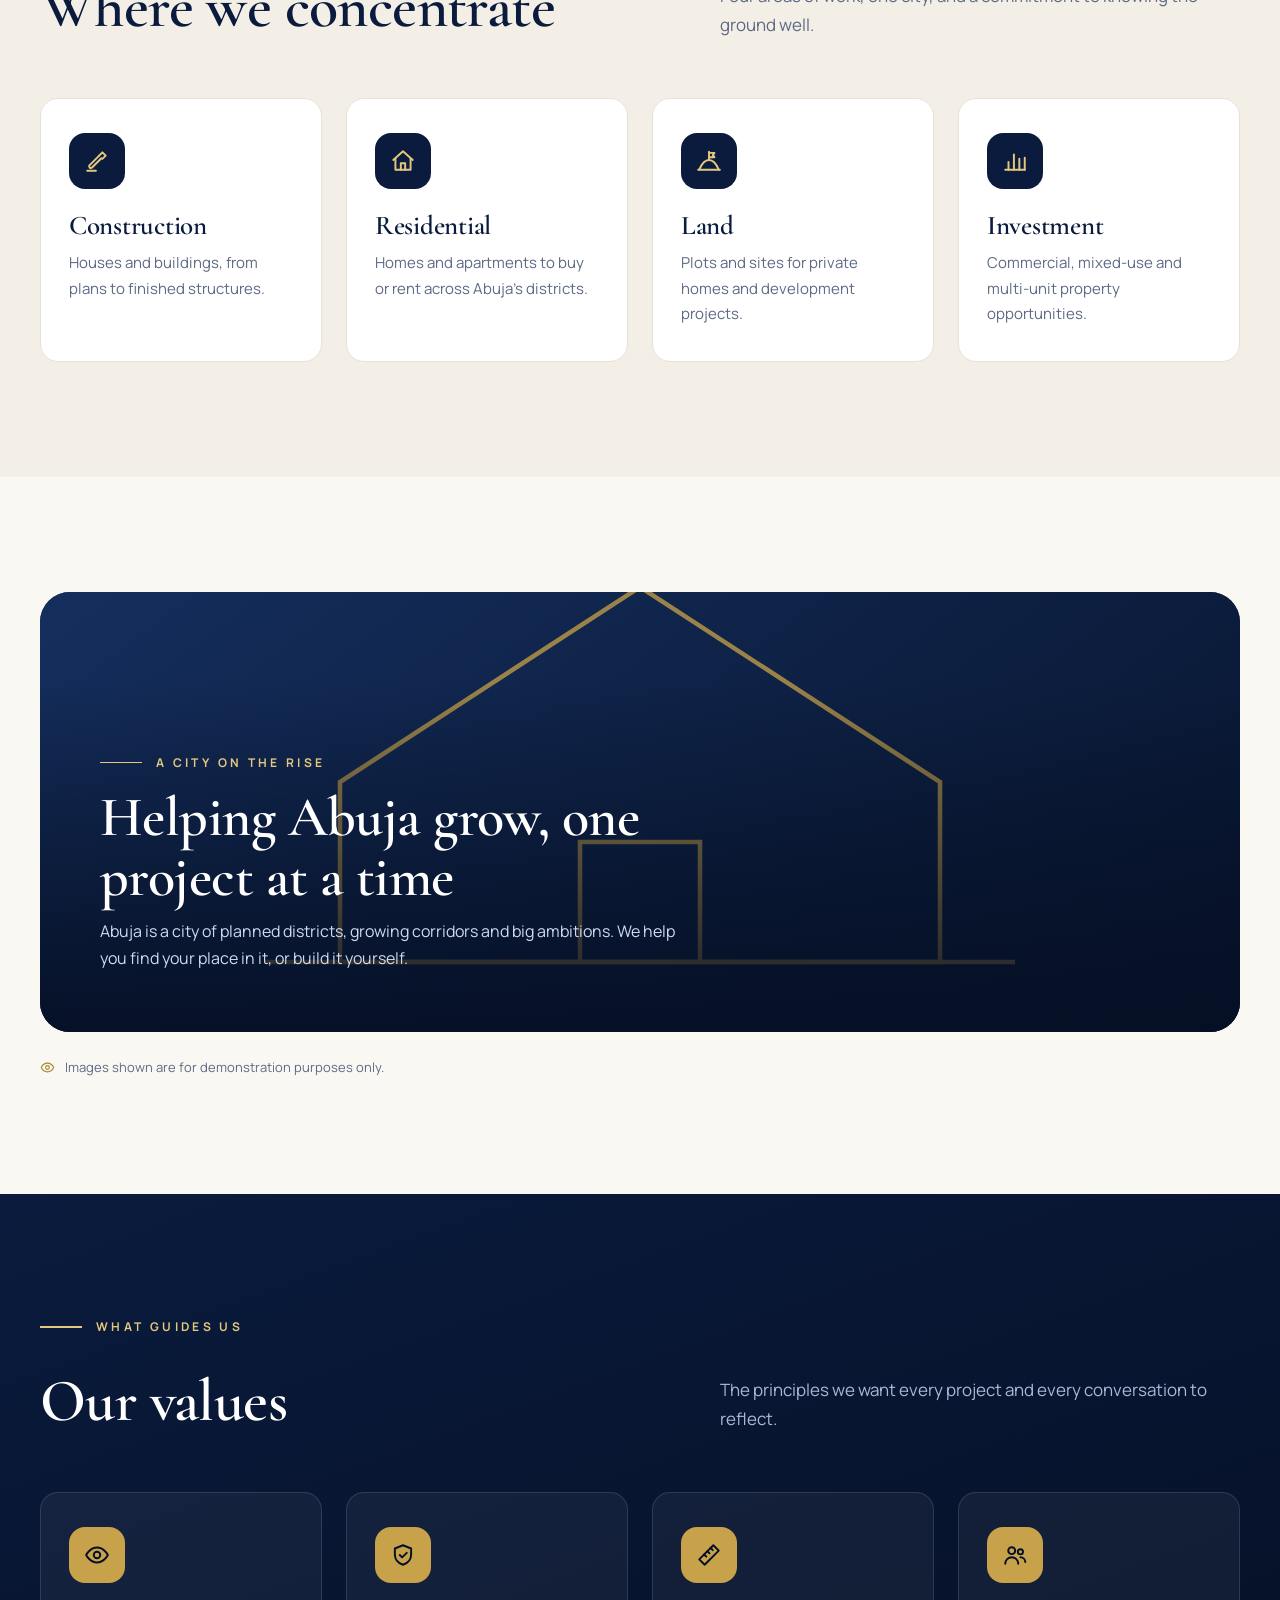
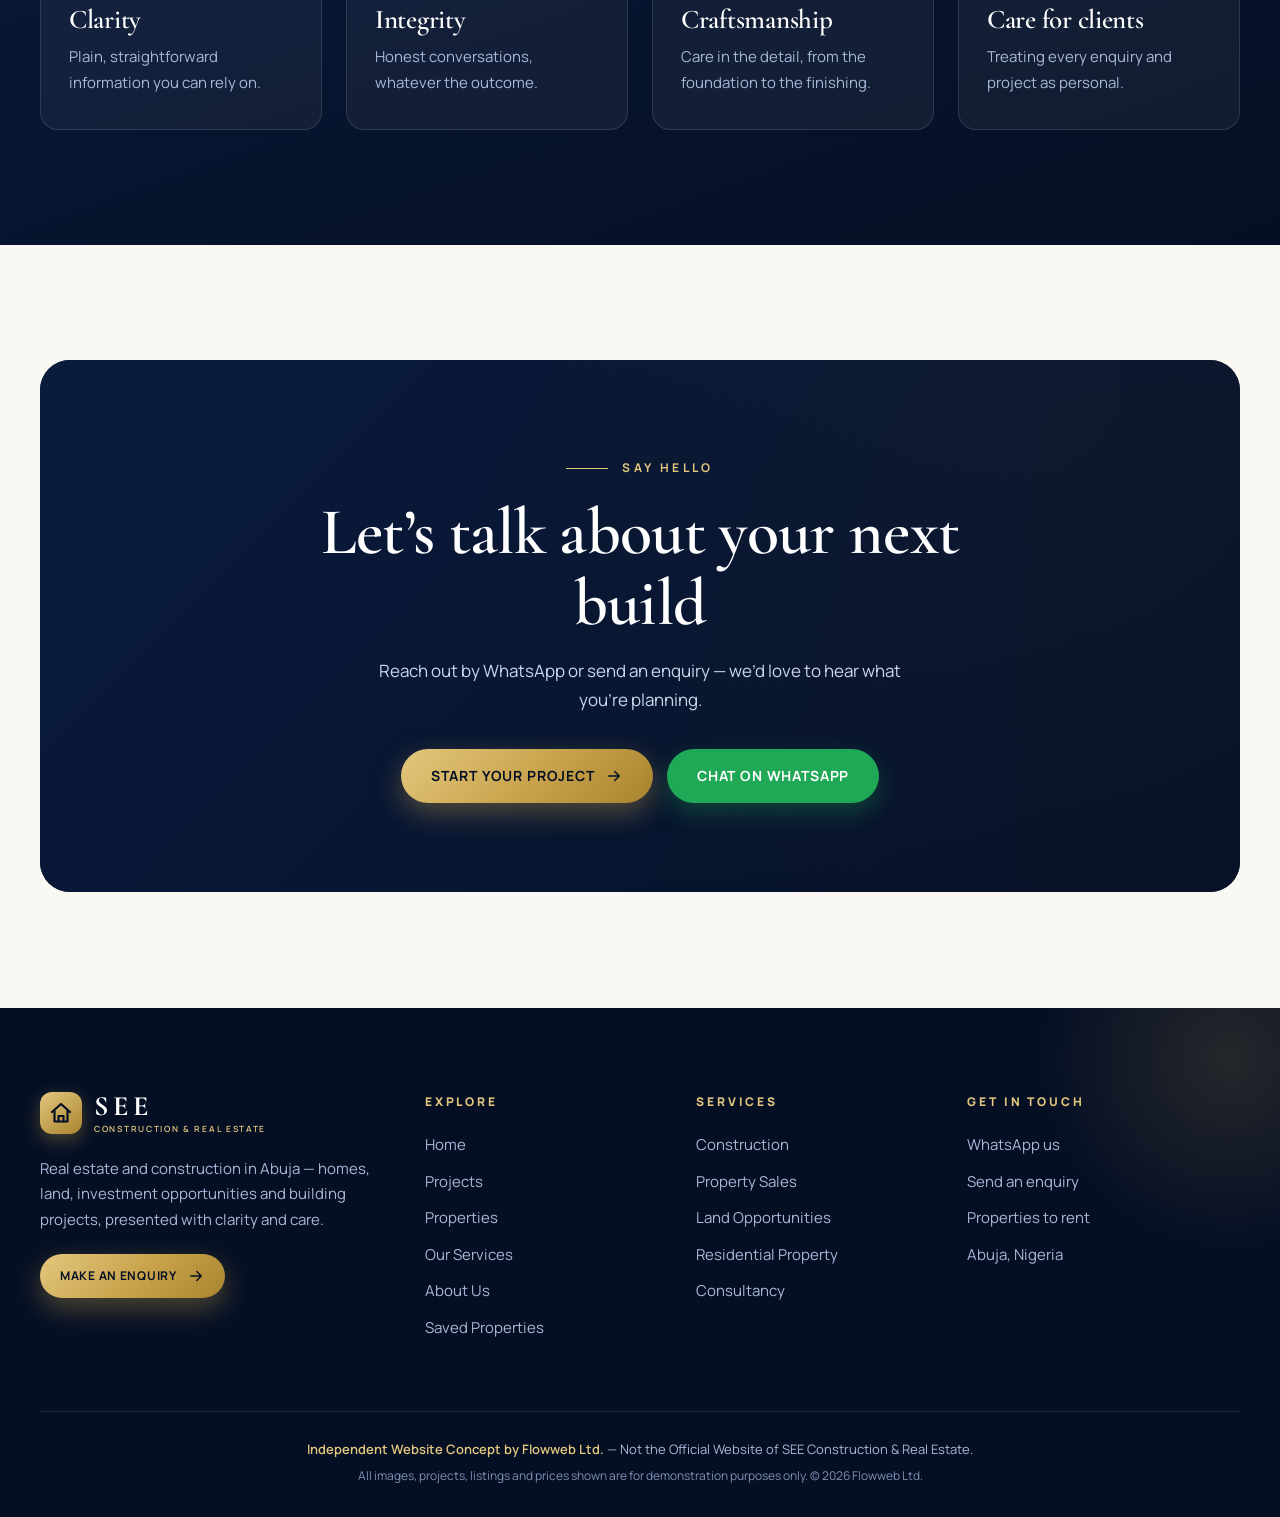
==== commit 7dc828b6: "Make the site construction-led New construction-focused home page, a Projects page, construction-fir" ====
--- a/about.html
+++ b/about.html
@@ -4,7 +4,7 @@
 <meta charset="utf-8">
 <meta name="viewport" content="width=device-width,initial-scale=1,viewport-fit=cover">
 <title>About Us — SEE Construction & Real Estate</title>
-<meta name="description" content="SEE Construction & Real Estate is an Abuja-focused business covering real estate and the construction of houses and buildings.">
+<meta name="description" content="SEE Construction & Real Estate is an Abuja-based business working in construction and real estate.">
 <meta name="theme-color" content="#0a1b3d">
 <link rel="preconnect" href="https://fonts.googleapis.com">
 <link rel="preconnect" href="https://fonts.gstatic.com" crossorigin>
@@ -15,12 +15,12 @@
 <body data-page="about">
 <main id="main">
 
-  <section class="page-hero" style="--hero:url('https://images.unsplash.com/photo-1613490493576-7fde63acd811?auto=format&fit=crop&w=1800&q=70')">
+  <section class="page-hero" style="--hero:url('https://images.unsplash.com/photo-1503387762-592deb58ef4e?auto=format&fit=crop&w=1800&q=70')">
     <div class="container">
       <div class="crumbs"><a href="index.html">Home</a><span class="sep">/</span><span>About Us</span></div>
-      <span class="eyebrow light">About SEE Construction & Real Estate</span>
-      <h1>Property, presented with care</h1>
-      <p>An Abuja-based business helping people find, build and invest in homes, land and buildings.</p>
+      <span class="eyebrow light">About SEE Construction &amp; Real Estate</span>
+      <h1>Built with care, rooted in Abuja</h1>
+      <p>An Abuja-based business that constructs houses and buildings and helps people find land and property.</p>
     </div>
   </section>
 
@@ -28,15 +28,15 @@
   <section class="section">
     <div class="container split">
       <div class="split-media reveal">
-        <div class="frame"><img src="https://images.unsplash.com/photo-1600585154340-be6161a56a0c?auto=format&fit=crop&w=1000&q=75" alt="Contemporary home exterior" loading="lazy" onerror="seeImgErr(this)"></div>
+        <div class="frame"><img src="https://images.unsplash.com/photo-1541888946425-d81bb19240f5?auto=format&fit=crop&w=1000&q=75" alt="Building under construction" loading="lazy" onerror="seeImgErr(this)"></div>
       </div>
       <div class="reveal d1">
         <span class="eyebrow">Who we are</span>
-        <h2 class="h2" style="margin:18px 0 20px">Rooted in Abuja, focused on you</h2>
-        <p class="lead" style="color:#41506f;margin-bottom:16px">SEE Construction &amp; Real Estate is an Abuja-based business working in real estate and construction. We help buyers, tenants, landowners and investors explore property across the capital, and we build houses and buildings for clients who want to create their own.</p>
-        <p class="lead" style="color:#41506f">Our aim is simple: make property discovery clearer and more comfortable, with honest information and people you can talk to.</p>
+        <h2 class="h2" style="margin:18px 0 20px">Construction and real estate, <br>side by side</h2>
+        <p class="lead" style="color:#41506f;margin-bottom:16px">SEE Construction &amp; Real Estate works in construction and real estate in Abuja. We build houses and buildings for clients, and we help buyers, tenants, landowners and investors explore property across the capital.</p>
+        <p class="lead" style="color:#41506f">Our aim is simple: make building and buying property clearer and more comfortable, with honest information and people you can talk to.</p>
         <div style="margin-top:34px;display:flex;gap:14px;flex-wrap:wrap">
-          <a class="btn btn-navy" href="properties.html">Explore properties <i data-icon="arrow" data-cls="arr"></i></a>
+          <a class="btn btn-navy" href="projects.html">View projects <i data-icon="arrow" data-cls="arr"></i></a>
           <a class="btn btn-outline" href="services.html">Our services</a>
         </div>
       </div>
@@ -51,10 +51,10 @@
         <p class="sub">Four areas of work, one city, and a commitment to knowing the ground well.</p>
       </div>
       <div class="values-4">
-        <div class="v-card reveal d1"><div class="ico"><i data-icon="home"></i></div><h3>Residential</h3><p>Homes and apartments to buy or rent across Abuja&rsquo;s districts.</p></div>
-        <div class="v-card reveal d2"><div class="ico"><i data-icon="land"></i></div><h3>Land</h3><p>Plots and sites for private homes and development projects.</p></div>
-        <div class="v-card reveal d3"><div class="ico"><i data-icon="chart"></i></div><h3>Investment</h3><p>Commercial, mixed-use and multi-unit property opportunities.</p></div>
-        <div class="v-card reveal d4"><div class="ico"><i data-icon="hammer"></i></div><h3>Construction</h3><p>Houses and buildings, from plans to finished structures.</p></div>
+        <div class="v-card reveal d1"><div class="ico"><i data-icon="hammer"></i></div><h3>Construction</h3><p>Houses and buildings, from plans to finished structures.</p></div>
+        <div class="v-card reveal d2"><div class="ico"><i data-icon="home"></i></div><h3>Residential</h3><p>Homes and apartments to buy or rent across Abuja&rsquo;s districts.</p></div>
+        <div class="v-card reveal d3"><div class="ico"><i data-icon="land"></i></div><h3>Land</h3><p>Plots and sites for private homes and development projects.</p></div>
+        <div class="v-card reveal d4"><div class="ico"><i data-icon="chart"></i></div><h3>Investment</h3><p>Commercial, mixed-use and multi-unit property opportunities.</p></div>
       </div>
     </div>
   </section>
@@ -63,13 +63,14 @@
   <section class="section">
     <div class="container">
       <div class="banner reveal">
-        <img src="https://images.unsplash.com/photo-1486406146926-c627a92ad1ab?auto=format&fit=crop&w=1800&q=75" alt="Abuja-style business district architecture" loading="lazy" onerror="seeImgErr(this)">
+        <img src="https://images.unsplash.com/photo-1486406146926-c627a92ad1ab?auto=format&fit=crop&w=1800&q=75" alt="City buildings" loading="lazy" onerror="seeImgErr(this)">
         <div class="in">
           <span class="eyebrow light">A city on the rise</span>
-          <h2>Property built around people</h2>
-          <p>Abuja is a city of planned districts, growing corridors and big ambitions. We help you find your place in it.</p>
+          <h2>Helping Abuja grow, one project at a time</h2>
+          <p>Abuja is a city of planned districts, growing corridors and big ambitions. We help you find your place in it, or build it yourself.</p>
         </div>
       </div>
+      <p class="demo-note"><i data-icon="eye"></i>Images shown are for demonstration purposes only.</p>
     </div>
   </section>
 
@@ -78,25 +79,25 @@
     <div class="container">
       <div class="section-head reveal">
         <div><span class="eyebrow light">What guides us</span><h2 style="margin-top:16px">Our values</h2></div>
-        <p class="sub">The principles we want every client conversation to reflect.</p>
+        <p class="sub">The principles we want every project and every conversation to reflect.</p>
       </div>
       <div class="values-4">
         <div class="v-card reveal d1" style="background:rgba(255,255,255,.05);border-color:rgba(255,255,255,.12)"><div class="ico" style="background:var(--gold);color:var(--navy-950)"><i data-icon="eye"></i></div><h3 style="color:#fff">Clarity</h3><p style="color:#a9b8d8">Plain, straightforward information you can rely on.</p></div>
         <div class="v-card reveal d2" style="background:rgba(255,255,255,.05);border-color:rgba(255,255,255,.12)"><div class="ico" style="background:var(--gold);color:var(--navy-950)"><i data-icon="shield"></i></div><h3 style="color:#fff">Integrity</h3><p style="color:#a9b8d8">Honest conversations, whatever the outcome.</p></div>
-        <div class="v-card reveal d3" style="background:rgba(255,255,255,.05);border-color:rgba(255,255,255,.12)"><div class="ico" style="background:var(--gold);color:var(--navy-950)"><i data-icon="users"></i></div><h3 style="color:#fff">Care</h3><p style="color:#a9b8d8">Treating every enquiry as personal, not routine.</p></div>
-        <div class="v-card reveal d4" style="background:rgba(255,255,255,.05);border-color:rgba(255,255,255,.12)"><div class="ico" style="background:var(--gold);color:var(--navy-950)"><i data-icon="compass"></i></div><h3 style="color:#fff">Local focus</h3><p style="color:#a9b8d8">Attention on Abuja&rsquo;s neighbourhoods and growth areas.</p></div>
+        <div class="v-card reveal d3" style="background:rgba(255,255,255,.05);border-color:rgba(255,255,255,.12)"><div class="ico" style="background:var(--gold);color:var(--navy-950)"><i data-icon="ruler"></i></div><h3 style="color:#fff">Craftsmanship</h3><p style="color:#a9b8d8">Care in the detail, from the foundation to the finishing.</p></div>
+        <div class="v-card reveal d4" style="background:rgba(255,255,255,.05);border-color:rgba(255,255,255,.12)"><div class="ico" style="background:var(--gold);color:var(--navy-950)"><i data-icon="users"></i></div><h3 style="color:#fff">Care for clients</h3><p style="color:#a9b8d8">Treating every enquiry and project as personal.</p></div>
       </div>
     </div>
   </section>
 
   <section class="section">
     <div class="container">
-      <div class="cta reveal" style="--cta-img:url('https://images.unsplash.com/photo-1600596542815-ffad4c1539a9?auto=format&fit=crop&w=1600&q=70')">
+      <div class="cta reveal" style="--cta-img:url('https://images.unsplash.com/photo-1503387762-592deb58ef4e?auto=format&fit=crop&w=1600&q=70')">
         <span class="eyebrow light">Say hello</span>
-        <h2>Let&rsquo;s talk about your next move</h2>
-        <p>Reach out by WhatsApp or send an enquiry &mdash; we&rsquo;d love to hear what you&rsquo;re looking for.</p>
+        <h2>Let&rsquo;s talk about your next build</h2>
+        <p>Reach out by WhatsApp or send an enquiry &mdash; we&rsquo;d love to hear what you&rsquo;re planning.</p>
         <div class="row">
-          <a class="btn btn-gold" href="contact.html">Contact us <i data-icon="arrow" data-cls="arr"></i></a>
+          <a class="btn btn-gold" href="contact.html?topic=construction">Start your project <i data-icon="arrow" data-cls="arr"></i></a>
           <a class="btn btn-wa" data-wa>Chat on WhatsApp</a>
         </div>
       </div>
--- a/assets/css/styles.css
+++ b/assets/css/styles.css
@@ -445,3 +445,38 @@
 .logo-text small{letter-spacing:.2em;font-size:8.5px;white-space:nowrap}
 @media (max-width:480px){.logo-text small{letter-spacing:.1em;font-size:7.5px}.logo-text b{font-size:25px}.logo{gap:9px}.logo-mark{width:38px;height:38px}}
 @media (max-width:400px){.hdr-saved{display:none}}
+
+/* ===== construction-led additions ===== */
+.drawer nav a{padding:11px 0;font-size:clamp(26px,5vw,32px)}
+.cat-grid.four{grid-template-columns:repeat(4,1fr)}
+.cat-grid.four .cat-card{aspect-ratio:3/4}
+.cat-grid.four .cat-body{padding:24px}
+.cat-grid.four .cat-body h3{font-size:29px}
+@media (max-width:1100px){.cat-grid.four{grid-template-columns:repeat(2,1fr)}.cat-grid.four .cat-card{aspect-ratio:4/3}}
+@media (max-width:560px){.cat-grid.four{grid-template-columns:1fr}}
+.hero-wrap{padding-bottom:clamp(26px,4vw,48px)}
+.hero-strip{display:grid;grid-template-columns:repeat(4,1fr);border:1px solid rgba(255,255,255,.22);border-radius:20px;overflow:hidden;background:rgba(5,15,36,.52);-webkit-backdrop-filter:blur(12px);backdrop-filter:blur(12px);animation:rise 1s .8s var(--ease) both}
+.hero-strip a{display:flex;align-items:center;gap:14px;padding:20px 22px;color:#fff;font-weight:700;font-size:14px;line-height:1.3;border-right:1px solid rgba(255,255,255,.14);transition:background .3s}
+.hero-strip a:last-child{border-right:0}
+.hero-strip a:hover{background:rgba(200,162,74,.2)}
+.hero-strip svg.i{width:28px;height:28px;color:var(--gold-300)}
+.hero-strip small{display:block;font-weight:500;color:#aebbd8;font-size:12px}
+@media (max-width:900px){.hero-strip{grid-template-columns:repeat(2,1fr)}.hero-strip a:nth-child(2){border-right:0}.hero-strip a:nth-child(-n+2){border-bottom:1px solid rgba(255,255,255,.14)}}
+@media (max-width:420px){.hero-strip a{padding:16px 14px;gap:10px;font-size:13px}.hero-strip small{display:none}}
+.search-panel.flat{animation:none;box-shadow:var(--shadow);border:1px solid var(--line)}
+.proj-grid{display:grid;grid-template-columns:repeat(auto-fill,minmax(min(100%,340px),1fr));gap:26px}
+.proj{position:relative;border-radius:var(--radius);overflow:hidden;aspect-ratio:4/3;background:var(--navy-800);color:#fff;display:flex;align-items:flex-end;box-shadow:var(--shadow);isolation:isolate}
+.proj img{position:absolute;inset:0;width:100%;height:100%;object-fit:cover;z-index:-2;transition:transform 1.2s var(--ease)}
+.proj::after{content:"";position:absolute;inset:0;z-index:-1;background:linear-gradient(180deg,rgba(5,15,36,0) 32%,rgba(5,15,36,.94))}
+.proj:hover img{transform:scale(1.08)}
+.proj-body{padding:24px;width:100%}
+.proj-body .badge{margin-bottom:12px;display:inline-block}
+.proj-body h3{color:#fff;font-size:28px;margin-bottom:6px}
+.proj-body p{color:#d0daf0;font-size:14px;margin-bottom:12px;max-width:380px;line-height:1.55}
+.proj-link{display:inline-flex;align-items:center;gap:8px;color:var(--gold-300);font-weight:700;font-size:12px;letter-spacing:.12em;text-transform:uppercase}
+.proj-link svg{transition:transform .35s var(--ease)}
+.proj:hover .proj-link svg{transform:translateX(5px)}
+.demo-note{display:flex;align-items:center;gap:10px;font-size:13px;color:var(--muted);margin-top:24px}
+.section.dark .demo-note{color:#8fa0c4}
+.demo-note svg{color:var(--gold-600);flex:none}
+.sub-block{margin-top:clamp(40px,6vw,70px)}
